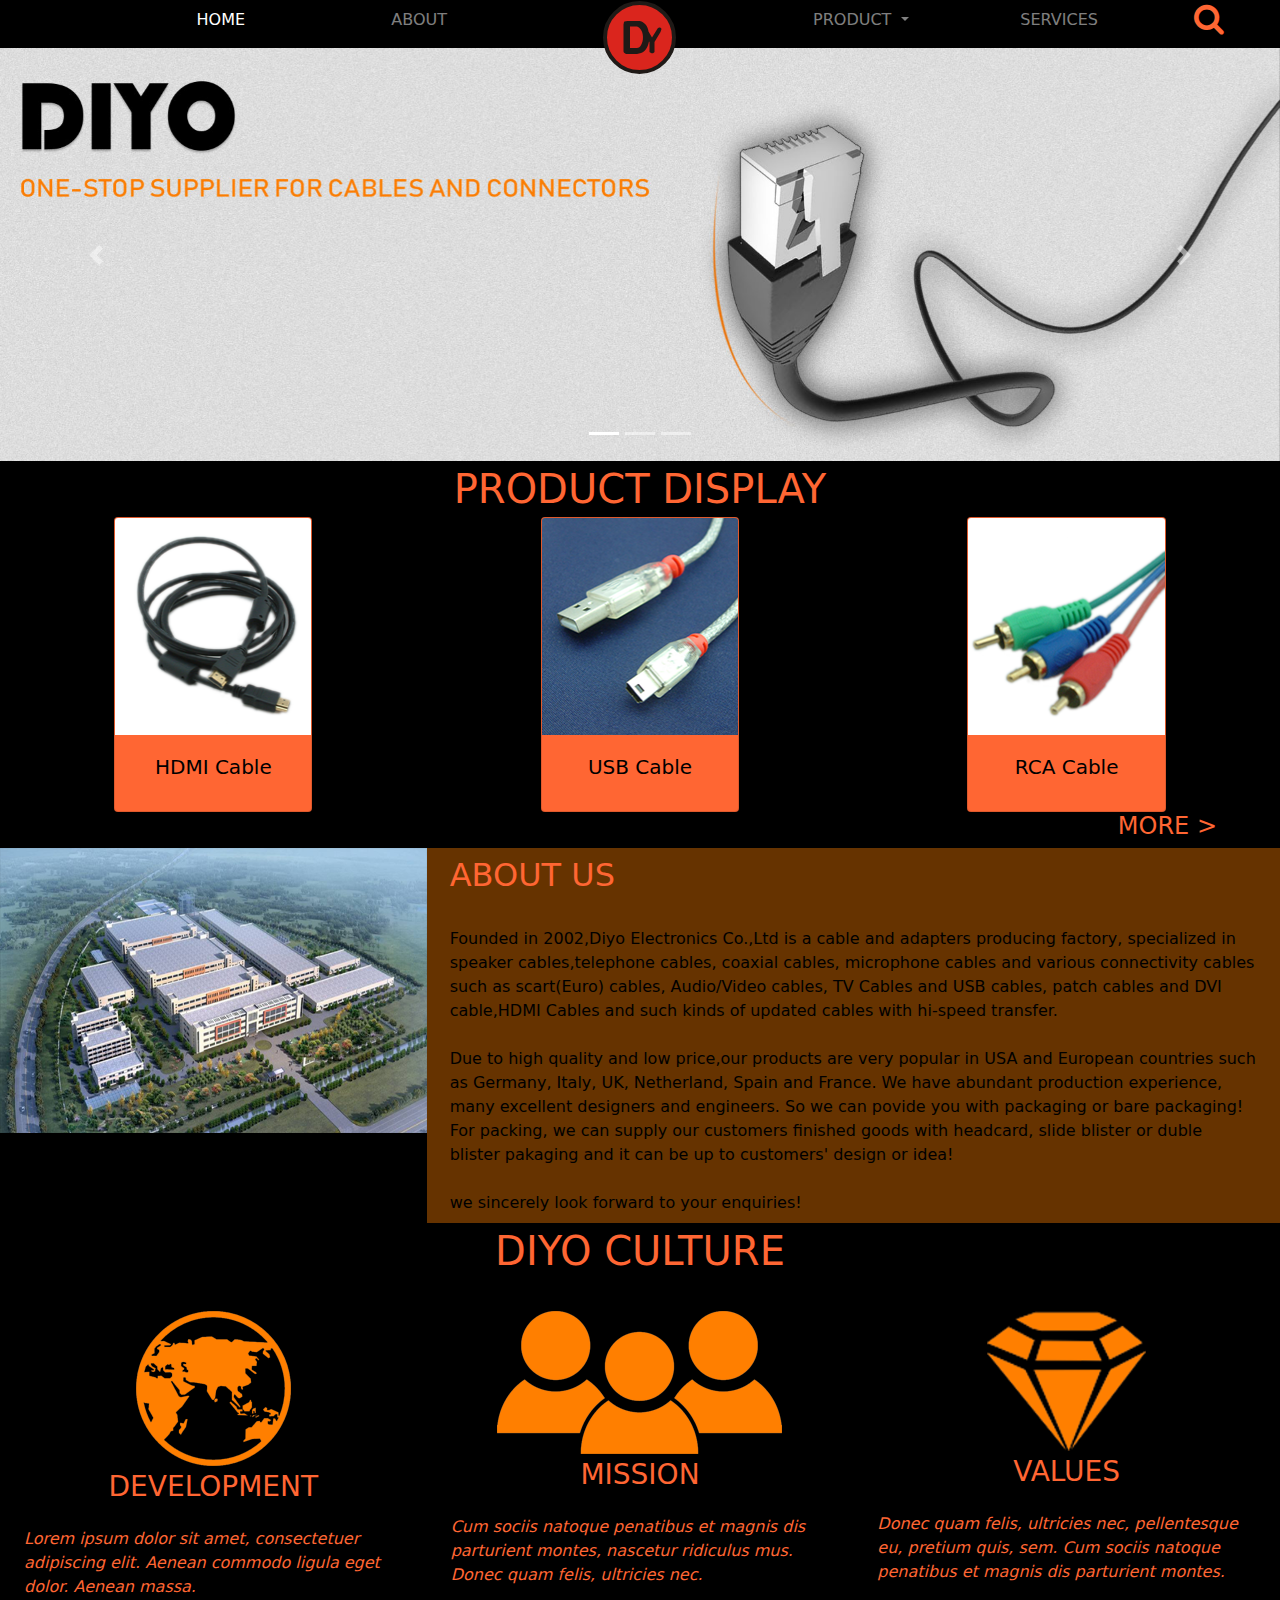
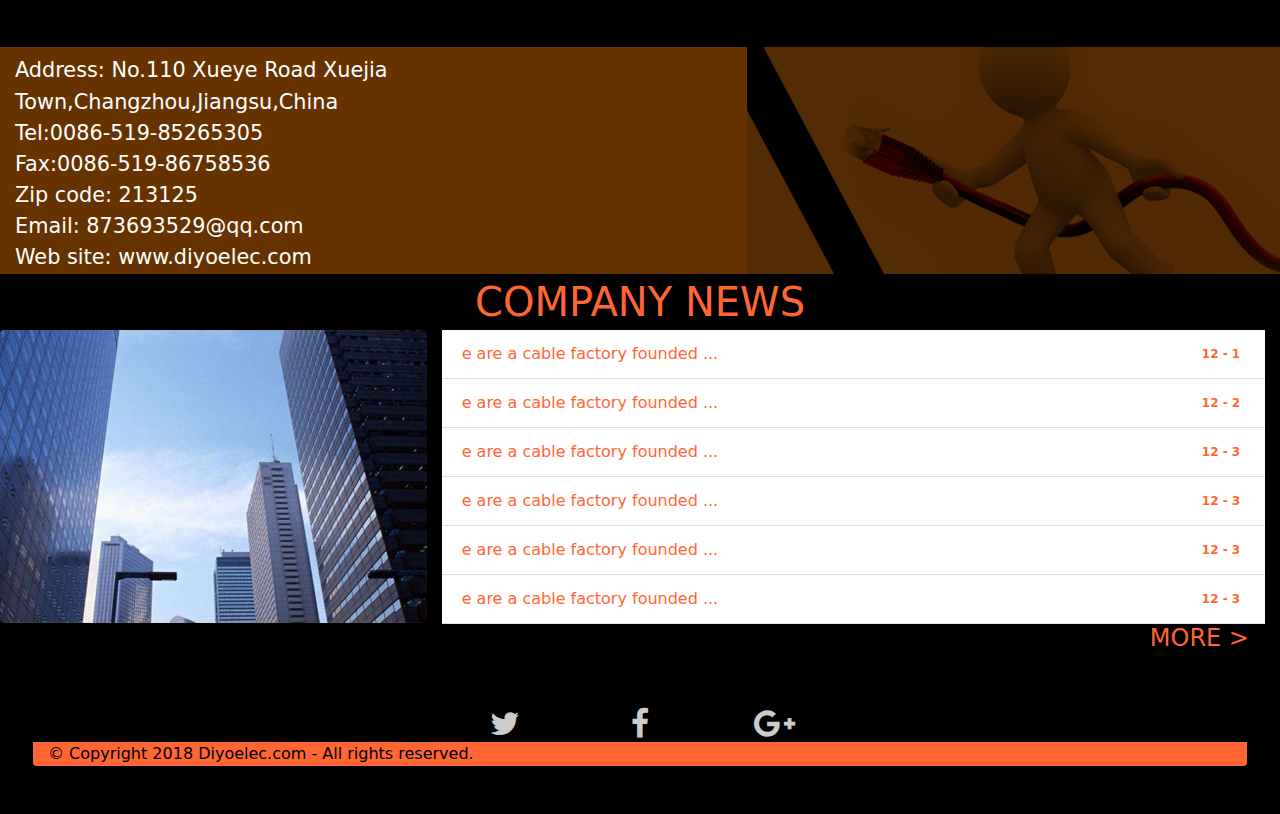
==== index.html @ 604a43e0 "20180517191535" ====
<!DOCTYPE html>
<html>

<head>
  <meta charset="UTF-8">
  <meta name="viewport" content="width=device-width, initial-scale=1.0">
  <meta http-equiv="X-UA-Compatible" content="ie=edge">
  <link rel="shortcut icon" href="http://www.diyoelec.com/favicon.ico" type="image/x-icon">
  <link rel="icon" href="http://www.diyoelec.com/favicon.ico" type="image/x-icon">
  <link rel="stylesheet" href="assets/css/bootstrap.min.css">
  <link rel="stylesheet" href="assets/css/font-awesome.min.css" type="text/css">
  <link rel="stylesheet" href="assets/css/theme.css" type="text/css">
  <link rel="stylesheet" href="assets/css/style.css" type="text/css">
  <title>Home - diyoelec.com</title>
</head>

<body>
  <div class="container-fluid">
    <nav class="navbar navbar-expand-md navbar-dark bg-dark fixed-top p-0 m-0">
      <button class="navbar-toggler col-2 order-2" type="button" data-toggle="collapse" data-target=".navbarCollapse" aria-controls="navbarCollapse"
        aria-expanded="false" aria-label="Toggle navigation">
        <span class="navbar-toggler-icon"></span>
      </button>
      <div class="col-4 col-md-1"> &nbsp; </div>
      <div class="collapse navbar-collapse navbarCollapse col-12 col-md-4 order-3 order-md-0">
        <ul class="navbar-nav nav-pills nav-justified w-100">
          <li class="nav-item active">
            <a class="nav-link text-uppercase" href="index.html">home
              <span class="sr-only">(current)</span>
            </a>
          </li>
          <li class="nav-item">
            <a class="nav-link text-uppercase" href="about.html">about</a>
          </li>
        </ul>
      </div>
      <div class="col-4 col-md-2"> &nbsp; </div>
      <div class="collapse navbar-collapse navbarCollapse col-12 col-md-4 order-4 order-md-2">
        <ul class="navbar-nav nav-pills nav-justified w-100">
          <li class="nav-item dropdown">
            <a class="nav-link dropdown-toggle text-uppercase" href="product.html" id="navbarDropdown" role="button" data-toggle="dropdown"
              aria-haspopup="true" aria-expanded="false"> product </a>
            <div class="dropdown-menu" aria-labelledby="navbarDropdown">
              <a class="dropdown-item text-uppercase" href="pages.html?1">rca</a>
              <a class="dropdown-item text-uppercase" href="pages.html?2">usb</a>
              <a class="dropdown-item text-uppercase" href="pages.html?3">hdmi</a>
              <a class="dropdown-item text-uppercase" href="pages.html?4">lan</a>
              <a class="dropdown-item text-uppercase" href="pages.html?5">adapter</a>
            </div>
          </li>
          <li class="nav-item">
            <a class="nav-link text-uppercase" href="services.html">services</a>
          </li>
        </ul>
      </div>
      <div class="col-2 col-md-1 order-1 order-md-3">
        <a class="text-primary" href=".">
          <i class="fa fa-fw fa-search fa-2x"></i>
        </a>
      </div>
    </nav>
    <div class="col-4 col-md-2 order-0 order-md-1 text-center mx-auto fixed-top">
      <a class="navbar-brand p-0 m-0" href="index.html">
        <img src="assets/images/pcindex/logo.svg" class="w-50 rounded-circle" alt="Logo"> </a>
    </div>
  </div>
  <div class="container-fluid pt-5">
    <div class="row">
      <div class="carousel slide" data-ride="carousel" id="carouselArchitecture">
        <ol class="carousel-indicators">
          <li data-target="#carouselArchitecture" data-slide-to="0" class="active">
            <i></i>
          </li>
          <li data-target="#carouselArchitecture" data-slide-to="1">
            <i></i>
          </li>
          <li data-target="#carouselArchitecture" data-slide-to="2">
            <i></i>
          </li>
        </ol>
        <div class="carousel-inner" role="listbox">
          <div class="carousel-item active">
            <img class="d-block w-100" src="assets/images/pcindex/temp/banner1.png" data-holder-rendered="true"> </div>
          <div class="carousel-item">
            <img class="d-block w-100" src="assets/images/pcindex/temp/banner2.png" data-holder-rendered="true"> </div>
          <div class="carousel-item">
            <img class="d-block w-100" src="assets/images/pcindex/temp/banner3.png" data-holder-rendered="true"> </div>
        </div>
        <a class="carousel-control-prev" href="#carouselArchitecture" role="button" data-slide="prev">
          <span class="carousel-control-prev-icon" aria-hidden="true"></span>
          <span class="sr-only">Previous</span>
        </a>
        <a class="carousel-control-next" href="#carouselArchitecture" role="button" data-slide="next">
          <span class="carousel-control-next-icon" aria-hidden="true"></span>
          <span class="sr-only">Next</span>
        </a>
      </div>
    </div>
  </div>
  <div class="container-fluid">
    <div class="row align-items-center pt-1 pb-1">
      <div class="col-md-12 align-self-center">
        <h1 class="text-primary text-center text-uppercase m-0">product display</h1>
      </div>
    </div>
    <div class="row">
      <div class="col-md-4">
        <div class="card w-50 mx-auto bg-primary">
          <div class="card-block">
            <img class="card-img-top" src="assets/images/pcindex/hdmi-1.PNG" alt="Card image cap">
            <div class="card-body">
              <h5 class="card-title text-center text-dark">HDMI Cable</h5>
            </div>
          </div>
        </div>
      </div>
      <div class="col-md-4">
        <div class="card w-50 mx-auto bg-primary">
          <div class="card-block">
            <img class="card-img-top" src="assets/images/pcindex/USB-1.png" alt="Card image cap">
            <div class="card-body">
              <h5 class="card-title text-center text-dark">USB Cable</h5>
            </div>
          </div>
        </div>
      </div>
      <div class="col-md-4">
        <div class="card w-50 mx-auto bg-primary">
          <div class="card-block">
            <img class="card-img-top" src="assets/images/pcindex/RCA-1.png" alt="Card image cap">
            <div class="card-body">
              <h5 class="card-title text-center text-dark">RCA Cable</h5>
            </div>
          </div>
        </div>
      </div>
    </div>
    <div class="row no-gutters">
      <div class="col-md-12">
        <h4 class="mr-5 text-right text-primary">MORE &gt;</h4>
      </div>
    </div>
  </div>
  <div class="container-fluid p-0">
    <div class="row m-0">
      <div class="col-md-4 p-0">
        <img src="assets/images/pcindex/temp/aboutus.png" class="img-fluid d-block mx-auto"> </div>
      <div class="col-md-8 bg-secondary">
        <h2 class="text-primary text-uppercase m-2">about us</h2>
        <p class="text-dark m-2"> <br>Founded in 2002,Diyo Electronics Co.,Ltd is a cable and adapters producing factory, specialized in speaker cables,telephone cables, coaxial cables, microphone cables and various connectivity cables such as scart(Euro) cables, Audio/Video cables, TV Cables and USB cables, patch cables and DVI cable,HDMI Cables and such kinds of updated cables with hi-speed transfer.<br/>
          <br> Due to high quality and low price,our products are very popular in USA and European countries such as Germany, Italy, UK, Netherland, Spain and France. We have abundant production experience, many excellent designers and engineers. So we can povide you with packaging or bare packaging! For packing, we can supply our customers finished goods with headcard, slide blister or duble blister pakaging and it can be up to customers' design or idea!<br/>
          <br> we sincerely look forward to your enquiries!<br/></p>  
      </div>
    </div>
  </div>
  <div class="container-fluid">
    <div class="row d-flex d-inline-block h-25 pt-1 pb-1">
      <div class="col-md-12 justify-content-center align-self-center">
        <h1 class="text-primary text-center text-uppercase">diyo culture</h1>
      </div>
    </div>
    <div class="row">
      <div class="col-md-4 p-4">
        <img class="img-fluid d-block mx-auto rounded" src="assets/images/pcindex/development.png">
        <h3 class="text-uppercase text-center pt-1"> development </h3>
        <p class="my-4">
          <i>Lorem ipsum dolor sit amet, consectetuer adipiscing elit. Aenean commodo ligula eget dolor. Aenean massa.</i>
        </p>
      </div>
      <div class="col-md-4 p-4">
        <img class="img-fluid d-block mx-auto rounded" src="assets/images/pcindex/mission.png">
        <h3 class="text-uppercase text-center pt-1"> mission </h3>
        <p class="my-4">
          <i>Cum sociis natoque penatibus et magnis dis parturient montes, nascetur ridiculus mus. Donec quam felis, ultricies
            nec. </i>
        </p>
      </div>
      <div class="col-md-4 p-4">
        <img class="img-fluid d-block mx-auto rounded" src="assets/images/pcindex/values.png">
        <h3 class="text-uppercase text-center pt-1"> values </h3>
        <p class="my-4">
          <i>Donec quam felis, ultricies nec, pellentesque eu, pretium quis, sem. Cum sociis natoque penatibus et magnis dis
            parturient montes.</i>
        </p>
      </div>
    </div>
  </div>
  <div class="container-fluid">
    <div class="row bg-secondary">
      <div class="col-md-5 pt-2">
        <p class="lead m-0">Address: No.110 Xueye Road Xuejia Town,Changzhou,Jiangsu,China</p>
        <p class="lead m-0">Tel:0086-519-85265305</p>
        <p class="lead m-0">Fax:0086-519-86758536</p>
        <p class="lead m-0">Zip code: 213125</p>
        <p class="lead m-0">Email: 873693529@qq.com</p>
        <p class="lead m-0">Web site: www.diyoelec.com</p>
      </div>
      <div class="col-md-2 col-md-auto"> </div>
      <div class="col-md-5 mr-0 pr-0" style="background-image: url('assets/images/pcindex/link.png');background-position:center center;">
      </div>
    </div>
  </div>
  <div class="container-fluid p-0">
    <div class="row align-items-center pt-1 pb-1">
      <div class="col-md-12 align-self-center">
        <h1 class="text-primary text-center text-uppercase m-0">company news</h1>
      </div>
    </div>
    <div class="row m-0 align-items-start">
      <div class="col-md-4 p-0">
        <img src="assets/images/pcindex/news.png" class="img-fluid d-block mx-auto rounded"> </div>
      <div class="col-md-8">
        <ul class="list-group list-group-flush">
          <li class="list-group-item d-flex justify-content-between align-items-center transparent text-primary"> e are a cable factory founded ...
            <span class="badge">12 - 1</span>
          </li>
          <li class="list-group-item d-flex justify-content-between align-items-center transparent text-primary"> e are a cable factory founded ...
            <span class="badge">12 - 2</span>
          </li>
          <li class="list-group-item d-flex justify-content-between align-items-center transparent text-primary"> e are a cable factory founded ...
            <span class="badge">12 - 3</span>
          </li>
          <li class="list-group-item d-flex justify-content-between align-items-center transparent text-primary"> e are a cable factory founded ...
            <span class="badge">12 - 3</span>
          </li>
          <li class="list-group-item d-flex justify-content-between align-items-center transparent text-primary"> e are a cable factory founded ...
            <span class="badge">12 - 3</span>
          </li>
          <li class="list-group-item d-flex justify-content-between align-items-center transparent text-primary"> e are a cable factory founded ...
            <span class="badge">12 - 3</span>
          </li>
        </ul>
        <h4 class="mr-3 text-right text-primary">MORE &gt;</h4>
      </div>
    </div>
  </div>
  <div class="container-fluid p-5">
    <div class="row">
      <div class="col-4 col-md-4"> </div>
      <div class="col-4 col-md-4">
        <div class="row">
          <div class="col-4 text-center">
            <a href="https://twitter.com" target="_blank" class="">
              <i class="fa fa-fw fa-twitter fa-2x"></i>
            </a>
          </div>
          <div class="col-4 text-center">
            <a href="https://facebook.com" target="_blank">
              <i class="fa fa-fw fa-facebook fa-2x"></i>
            </a>
          </div>
          <div class="col-4 text-center">
            <a href="https://google.com" target="_blank">
              <i class="fa fa-fw fa-google-plus fa-2x"></i>
            </a>
          </div>
        </div>
      </div>
      <div class="col-4 col-md-4"> </div>
    </div>
    <div class="row align-items-center bg-primary rounded-bottom">
      <div class="col-md-12 text-left">
        <p class="text-dark m-0">© Copyright 2018 Diyoelec.com - All rights reserved.</p>
      </div>
    </div>
  </div>
  <script src="assets/js/jquery.min.js"></script>
  <script src="assets/js/popper.min.js"></script>
  <script src="assets/js/bootstrap.min.js"></script>
</body>

</html>
---- assets/css/style.css ----
body {
  padding: 0;
  background-color: #000000;
}
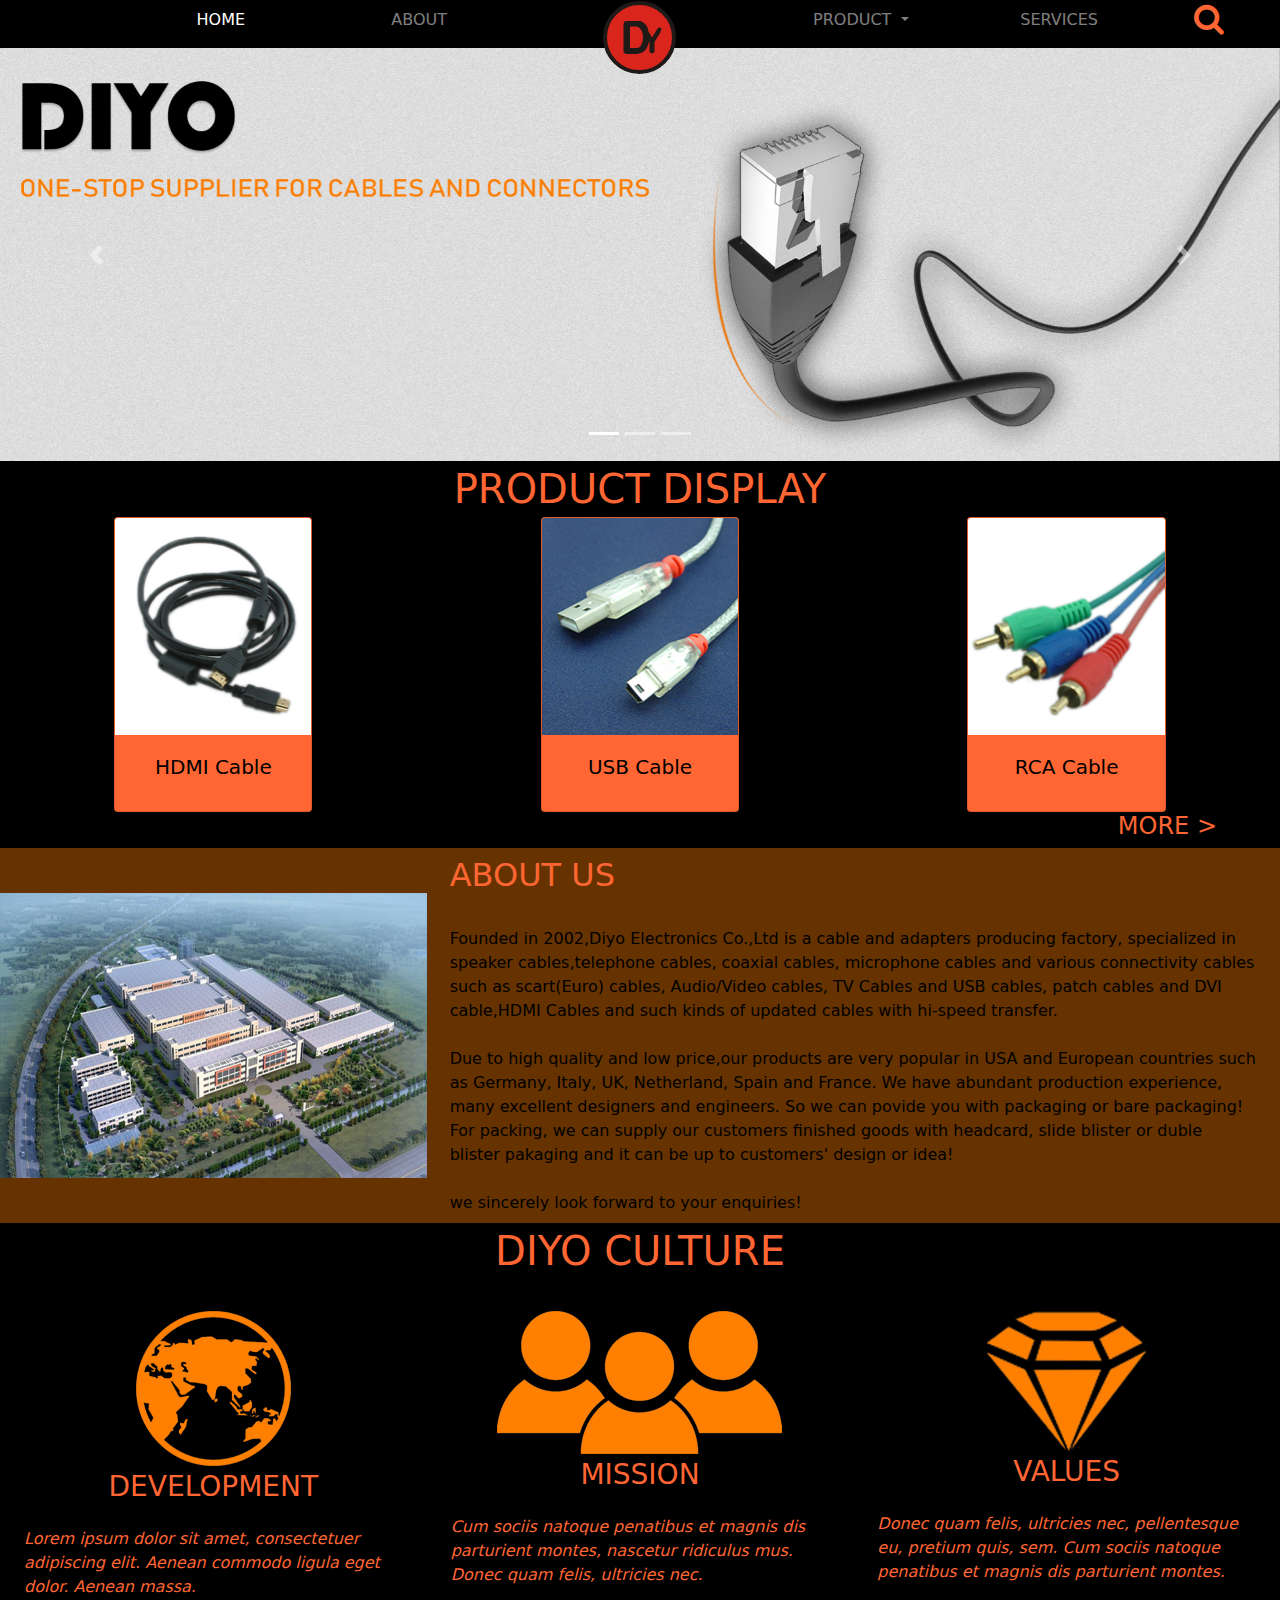
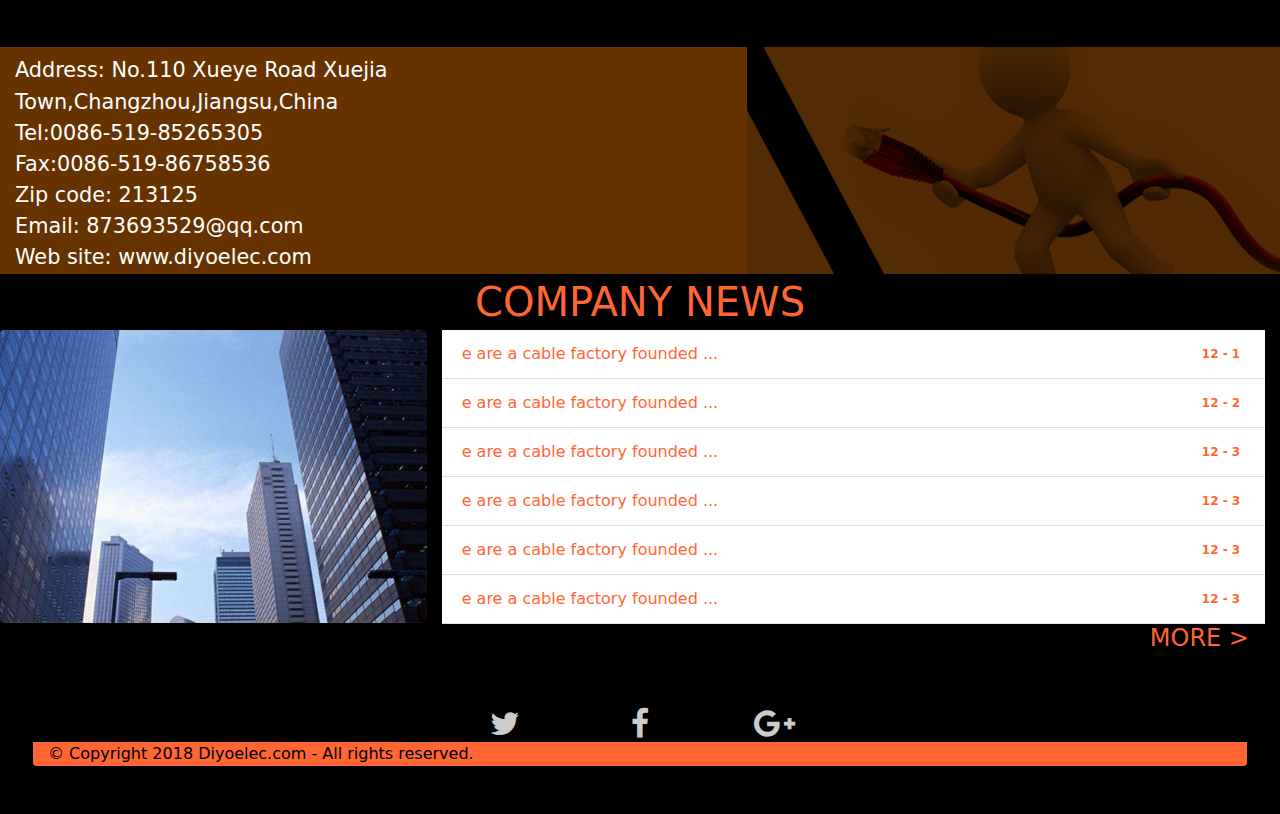
==== commit fe958060: "20180517194754" ====
--- a/index.html
+++ b/index.html
@@ -142,10 +142,10 @@
     </div>
   </div>
   <div class="container-fluid p-0">
-    <div class="row m-0">
+    <div class="row align-items-center bg-secondary m-0">
       <div class="col-md-4 p-0">
         <img src="assets/images/pcindex/temp/aboutus.png" class="img-fluid d-block mx-auto"> </div>
-      <div class="col-md-8 bg-secondary">
+      <div class="col-md-8">
         <h2 class="text-primary text-uppercase m-2">about us</h2>
         <p class="text-dark m-2"> <br>Founded in 2002,Diyo Electronics Co.,Ltd is a cable and adapters producing factory, specialized in speaker cables,telephone cables, coaxial cables, microphone cables and various connectivity cables such as scart(Euro) cables, Audio/Video cables, TV Cables and USB cables, patch cables and DVI cable,HDMI Cables and such kinds of updated cables with hi-speed transfer.<br/>
           <br> Due to high quality and low price,our products are very popular in USA and European countries such as Germany, Italy, UK, Netherland, Spain and France. We have abundant production experience, many excellent designers and engineers. So we can povide you with packaging or bare packaging! For packing, we can supply our customers finished goods with headcard, slide blister or duble blister pakaging and it can be up to customers' design or idea!<br/>
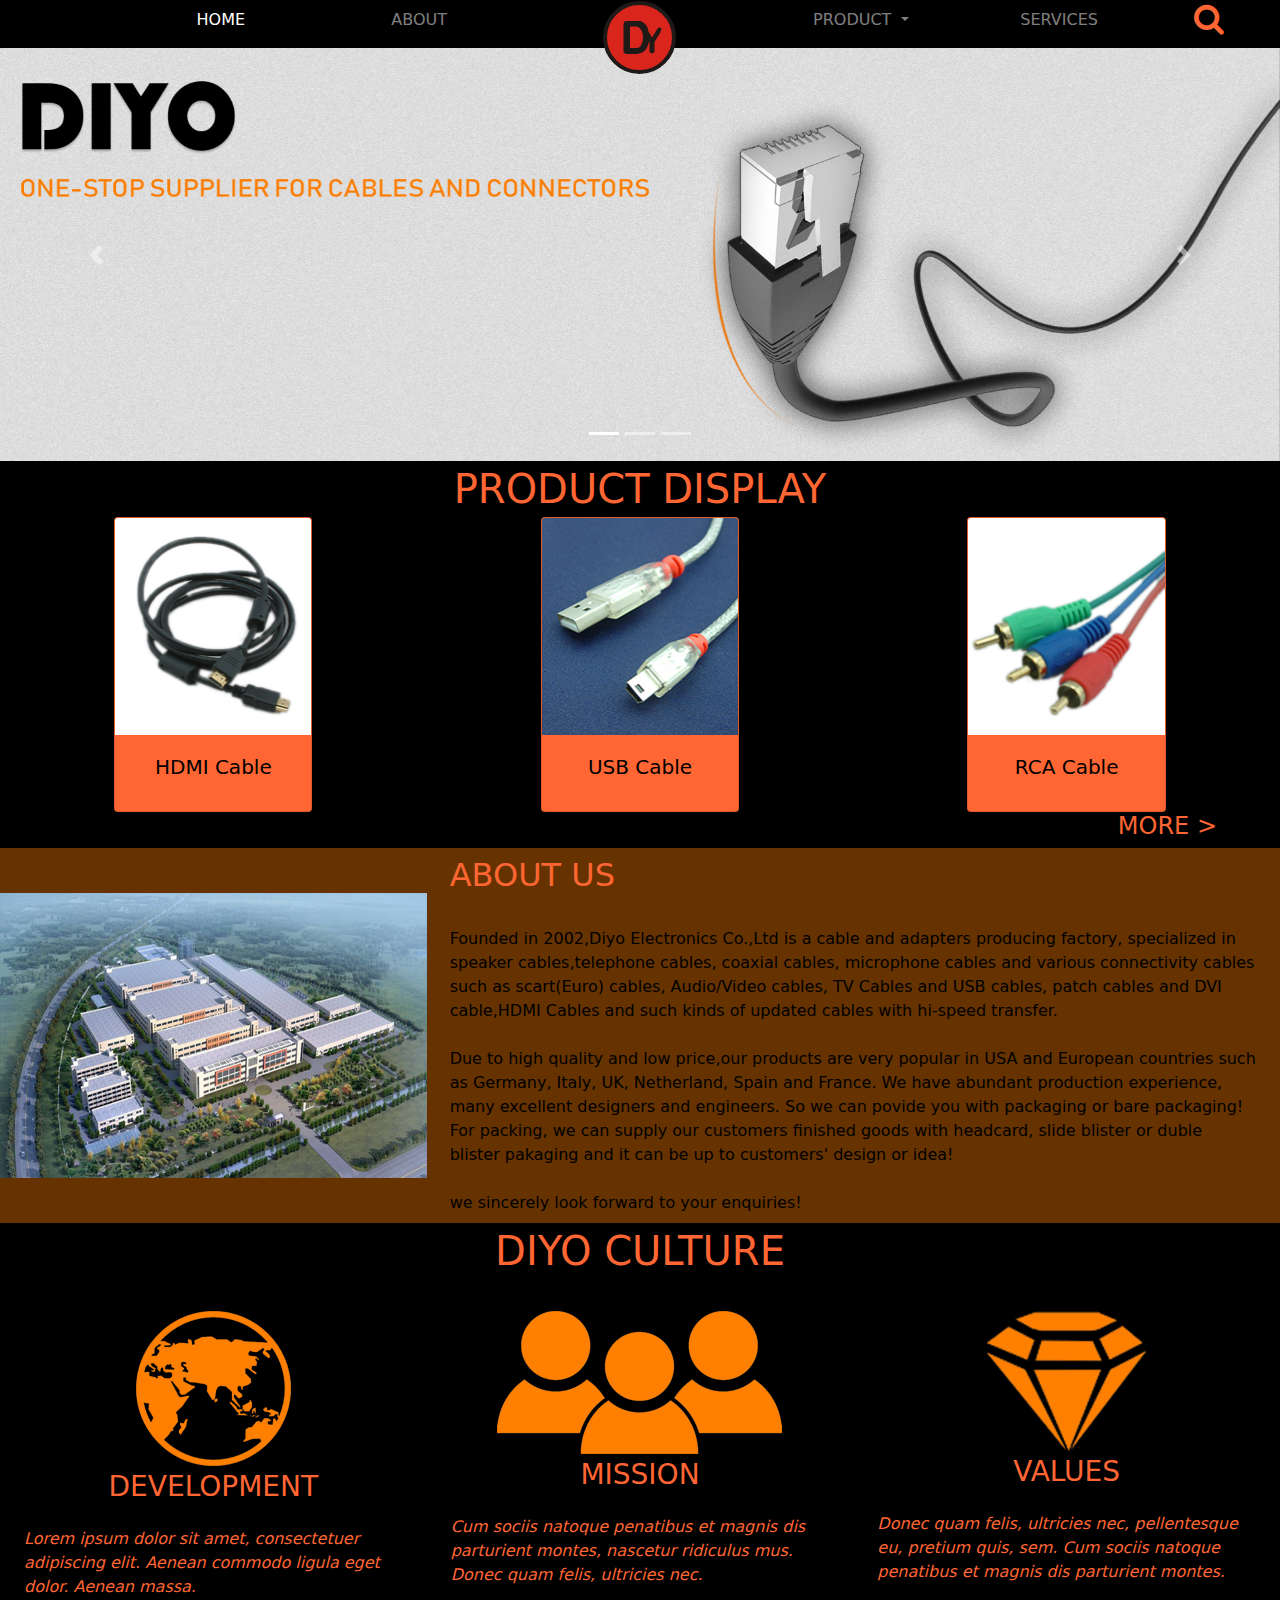
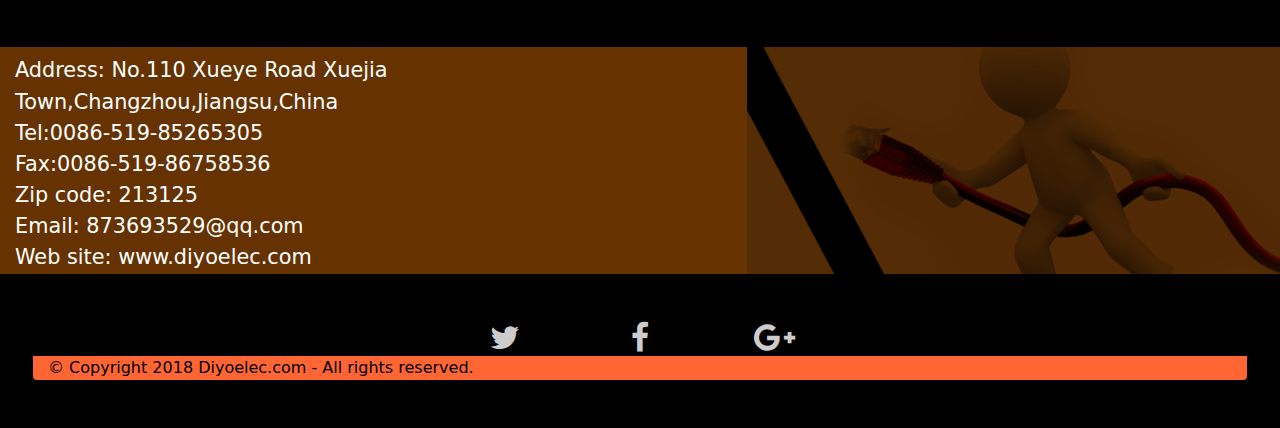
==== commit 5448053d: "201805191734" ====
--- a/index.html
+++ b/index.html
@@ -41,11 +41,11 @@
             <a class="nav-link dropdown-toggle text-uppercase" href="product.html" id="navbarDropdown" role="button" data-toggle="dropdown"
               aria-haspopup="true" aria-expanded="false"> product </a>
             <div class="dropdown-menu" aria-labelledby="navbarDropdown">
-              <a class="dropdown-item text-uppercase" href="pages.html?1">rca</a>
-              <a class="dropdown-item text-uppercase" href="pages.html?2">usb</a>
-              <a class="dropdown-item text-uppercase" href="pages.html?3">hdmi</a>
-              <a class="dropdown-item text-uppercase" href="pages.html?4">lan</a>
-              <a class="dropdown-item text-uppercase" href="pages.html?5">adapter</a>
+              <a class="dropdown-item text-uppercase" href="product.html?1">rca</a>
+              <a class="dropdown-item text-uppercase" href="product.html?2">usb</a>
+              <a class="dropdown-item text-uppercase" href="product.html?3">hdmi</a>
+              <a class="dropdown-item text-uppercase" href="product.html?4">lan</a>
+              <a class="dropdown-item text-uppercase" href="product.html?5">adapter</a>
             </div>
           </li>
           <li class="nav-item">
@@ -200,7 +200,7 @@
       </div>
     </div>
   </div>
-  <div class="container-fluid p-0">
+  <!-- <div class="container-fluid p-0">
     <div class="row align-items-center pt-1 pb-1">
       <div class="col-md-12 align-self-center">
         <h1 class="text-primary text-center text-uppercase m-0">company news</h1>
@@ -233,7 +233,7 @@
         <h4 class="mr-3 text-right text-primary">MORE &gt;</h4>
       </div>
     </div>
-  </div>
+  </div> -->
   <div class="container-fluid p-5">
     <div class="row">
       <div class="col-4 col-md-4"> </div>
--- a/assets/css/style.css
+++ b/assets/css/style.css
@@ -2,3 +2,7 @@
   padding: 0;
   background-color: #000000;
 }
+
+.list-group li a {
+  color: #212529;
+}
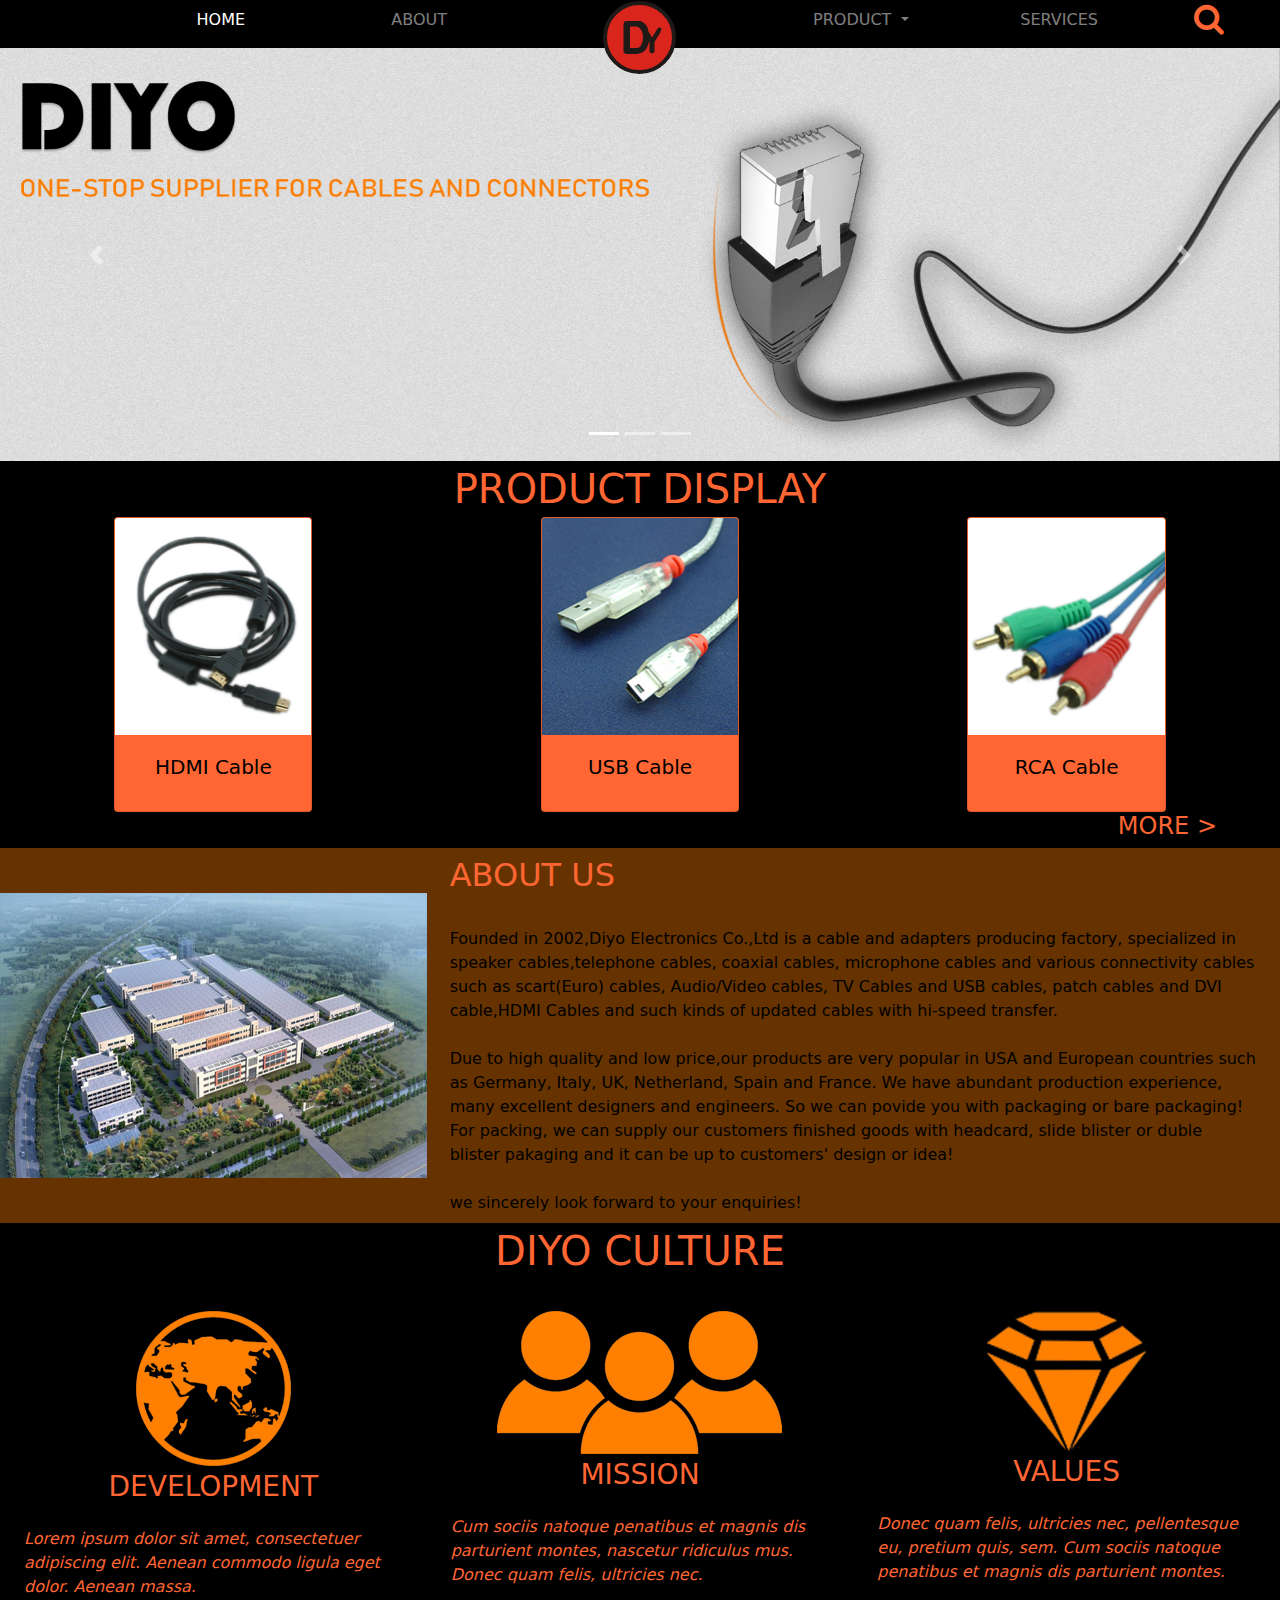
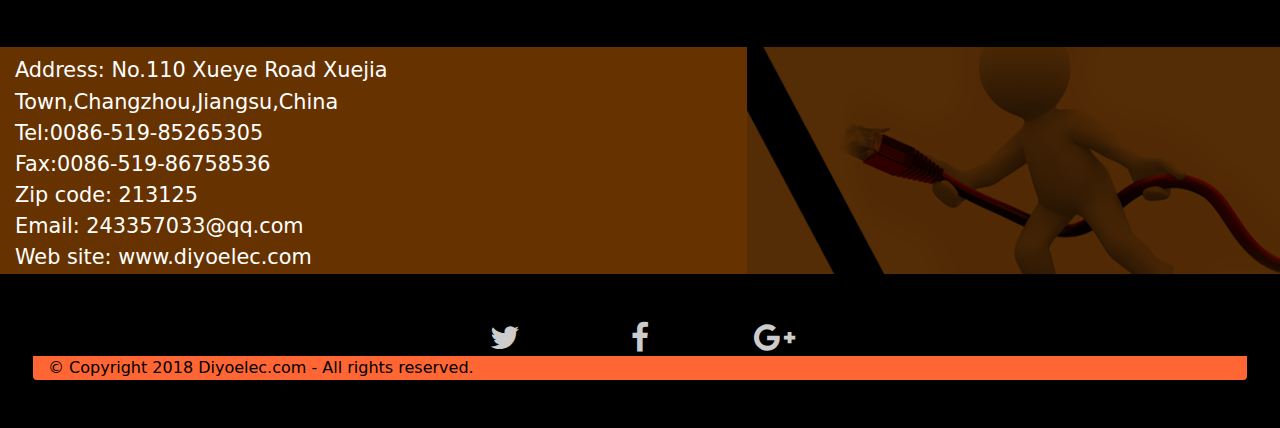
==== commit cd226d94: "201805191757" ====
--- a/index.html
+++ b/index.html
@@ -192,7 +192,7 @@
         <p class="lead m-0">Tel:0086-519-85265305</p>
         <p class="lead m-0">Fax:0086-519-86758536</p>
         <p class="lead m-0">Zip code: 213125</p>
-        <p class="lead m-0">Email: 873693529@qq.com</p>
+        <p class="lead m-0">Email: 243357033@qq.com</p>
         <p class="lead m-0">Web site: www.diyoelec.com</p>
       </div>
       <div class="col-md-2 col-md-auto"> </div>
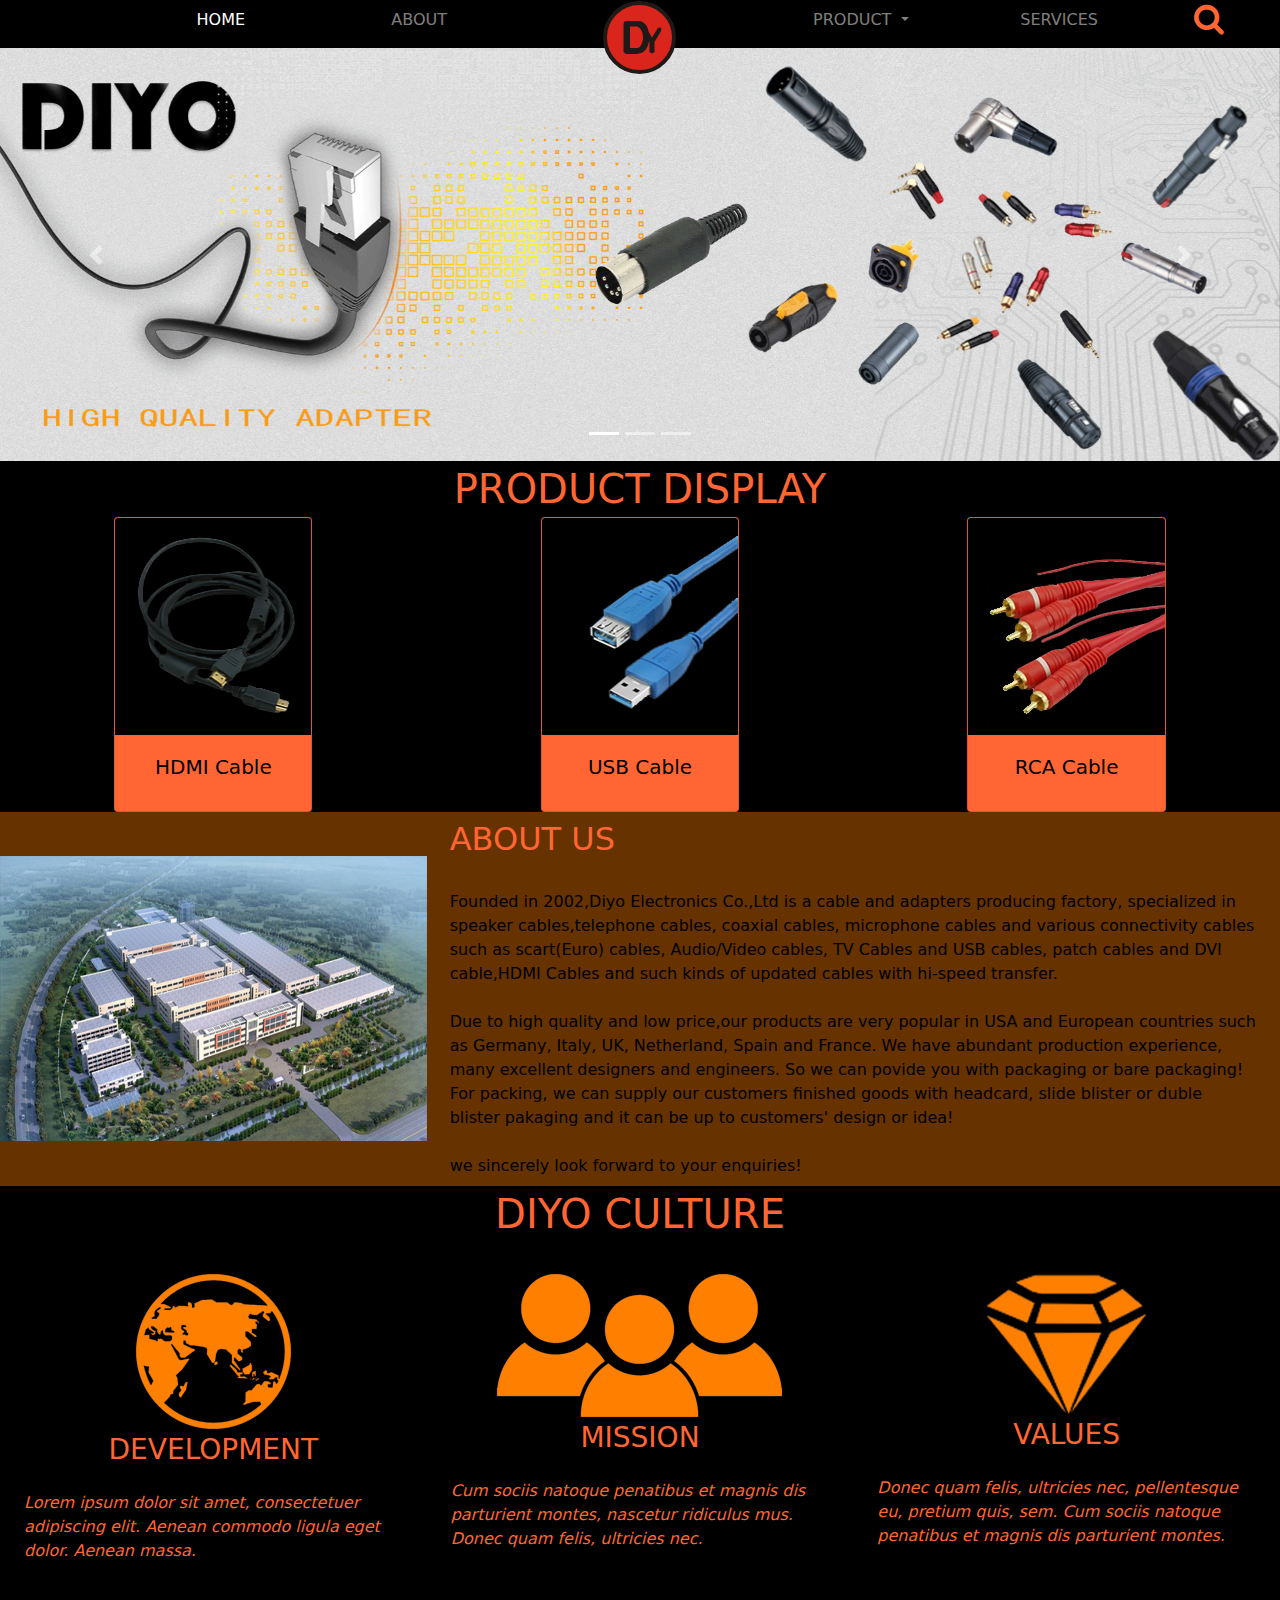
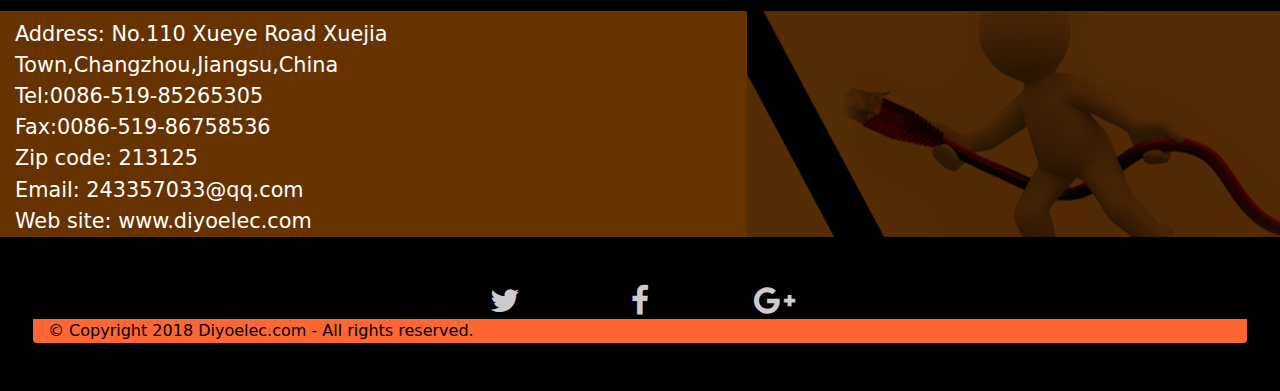
==== commit 555f13fa: "201805291523" ====
--- a/index.html
+++ b/index.html
@@ -135,11 +135,11 @@
         </div>
       </div>
     </div>
-    <div class="row no-gutters">
+    <!-- <div class="row no-gutters">
       <div class="col-md-12">
         <h4 class="mr-5 text-right text-primary">MORE &gt;</h4>
       </div>
-    </div>
+    </div> -->
   </div>
   <div class="container-fluid p-0">
     <div class="row align-items-center bg-secondary m-0">
